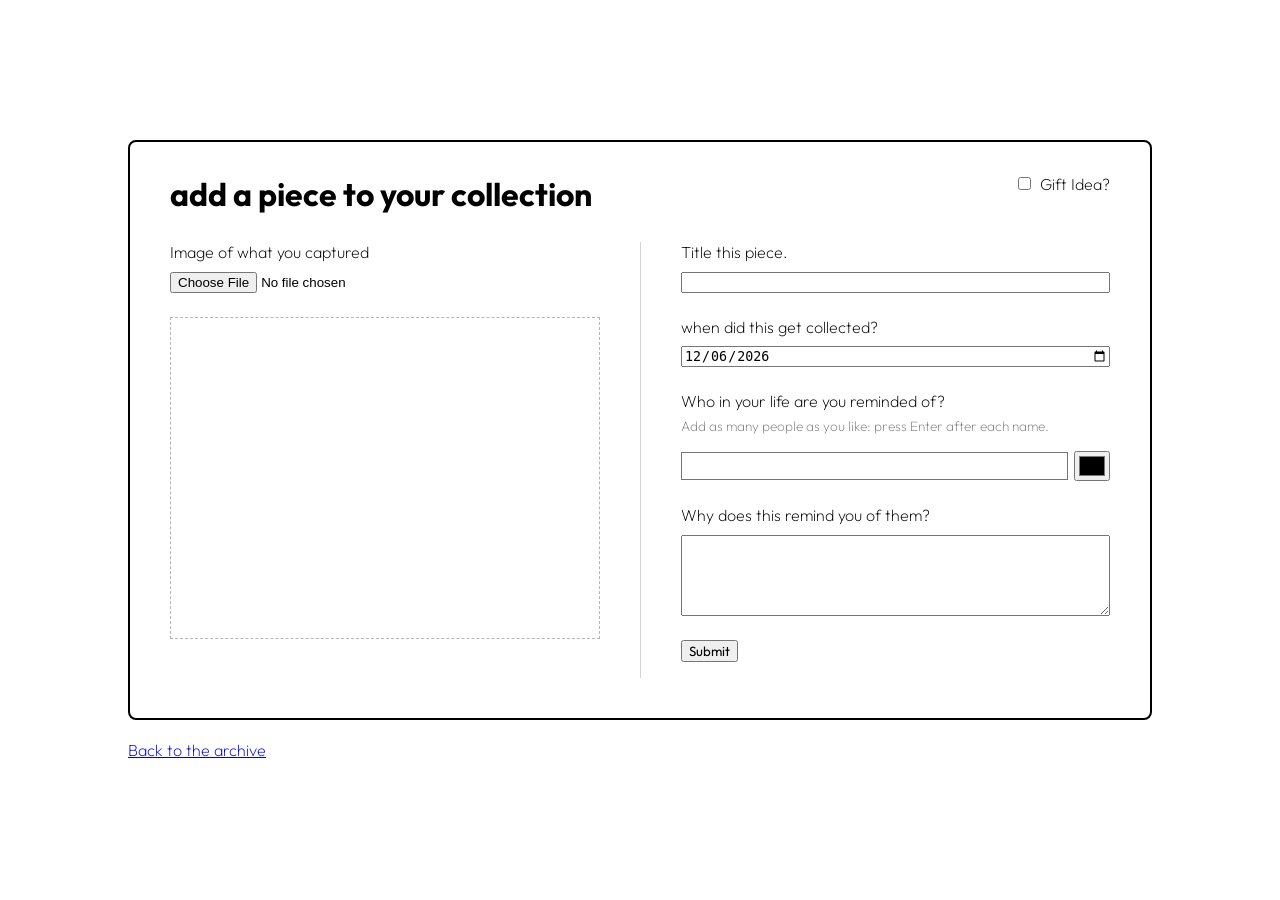
==== submit.html @ 24b9f742 "Mark pieces as gift ideas and shrink the grid's date Submission form: a "Gift Idea?" checkbox sits i" ====
<!DOCTYPE html>
<html lang="en">
<head>
  <meta charset="UTF-8">
  <meta name="viewport" content="width=device-width, initial-scale=1.0">
  <title>Add a Piece</title>
  <link rel="stylesheet" href="style.css">

  <link rel="preconnect" href="https://fonts.googleapis.com">
  <link rel="preconnect" href="https://fonts.gstatic.com" crossorigin>
  <link href="https://fonts.googleapis.com/css2?family=Outfit:wght@100..900&display=swap" rel="stylesheet">

  <link rel="preconnect" href="https://fonts.googleapis.com">
  <link rel="preconnect" href="https://fonts.gstatic.com" crossorigin>
  <link href="https://fonts.googleapis.com/css2?family=Cutive+Mono&family=Outfit:wght@100..900&display=swap" rel="stylesheet">
</head>

<body class="submit-page">
  <main class="submit-container float-in">
  <!-- The form laid out as a postcard: the heading across the top, the picture
       on the left, and the writing side on the right -->
  <form id="submit-form" class="postcard">
    <h1>add a piece to your collection</h1>

    <!-- Top-right corner of the card -->
    <label class="gift-toggle">
      <input type="checkbox" id="gift-idea" name="giftIdea">
      Gift Idea?
    </label>

    <!-- Picture side -->
    <div class="postcard-picture">
      <div class="field">
        <label for="piece-image">Image of what you captured</label>
        <input type="file" id="piece-image" onchange="handleImageUpload()" name="image" accept="image/*" required>
      </div>
      <div class="postcard-photo">
        <img id="display-image" height="500" src=" " alt="user's submitted object" hidden>
      </div>
    </div>

    <!-- Writing side -->
    <div class="postcard-writing">
      <div class="field">
        <label for="piece-title">Title this piece.</label>
        <input type="text" id="piece-title" name="title" required>
      </div>

      <div class="field">
        <label for="piece-date">when did this get collected?</label>
        <!-- Defaults to today; dates after today can't be picked (set in submit.js) -->
        <input type="date" id="piece-date" name="dateCollected" required>
      </div>

      <div class="field">
        <label for="person-name">Who in your life are you reminded of?</label>
        <p class="field-hint" id="person-hint">Add as many people as you like: press Enter after each name.</p>
        <!-- Filled in by people-field.js: tags for each person, a dropdown of saved
             names, and a fill-in preview (Tab fills it in) -->
        <div id="people-field"></div>
      </div>

      <!-- One "Why does this remind you of …?" box for each person tagged (made in people-field.js) -->
      <div id="description-fields" class="description-fields"></div>

      <button type="submit">Submit</button>
      <p id="submit-status" role="status"></p>
    </div>
  </form>

  <a href="index.html">Back to the archive</a>
  </main>

  <script src="db.js"></script>
  <script src="people-field.js"></script>
  <script src="submit.js"></script>
</body>
</html>
---- style.css ----
/* Base reset */
*,
*::before,
*::after {
  box-sizing: border-box;
}

/* <weight>: use a value from 100 to 900 */

body {
  margin: 0;
  font-family: Outfit, sans-serif;
  font-optical-sizing: auto;
  font-weight: 200;
  font-style: normal;
}

button {
  font-family: Outfit, sans-serif;
}

label {
  font-family: Outfit, sans-serif;
}

/* Submission page: the postcard in the middle of the page, its content left-aligned */
.submit-page {
  font-family: Outfit, sans-serif;
  min-height: 100vh;
  display: flex;
  flex-direction: column;
  align-items: center;
  justify-content: center;
  text-align: left;
  /* Larger top and bottom space keeps the section condensed in the middle */
  padding: 15vh 1rem;
}

/* Fade in while floating up from below (used on both pages) */
.float-in {
  animation: float-in 1.2s cubic-bezier(0.22, 1, 0.36, 1) both;
}

@keyframes float-in {
  from {
    opacity: 0;
    transform: translateY(40px);
  }
  to {
    opacity: 1;
    transform: translateY(0);
  }
}

/* Skip the motion for visitors who have asked for less of it */
@media (prefers-reduced-motion: reduce) {
  .float-in {
    animation: none;
  }
}

.submit-container {
  width: 100%;
  max-width: 64rem;
}

/* The form as a postcard: heading across the top, picture side on the left,
   writing side on the right, divided by a thin line */
.postcard {
  display: grid;
  grid-template-columns: 1fr 1fr;
  grid-template-areas:
    "heading heading"
    "picture writing";
  margin-bottom: 1.25rem;
  padding: 2rem 2.5rem 2.5rem;
  background: #ffffff;
  /* The same outline as the catalogue books, in the text color */
  border: 2px solid currentColor;
  border-radius: 8px;
}

.postcard h1 {
  grid-area: heading;
  margin: 0 0 1.75rem;
  padding-right: 9rem; /* clear of the "Gift Idea?" box in the corner */
}

/* "Gift Idea?" in the card's top-right corner, sharing the heading's row */
.postcard .gift-toggle {
  grid-row: 1;
  grid-column: 1 / -1;
  justify-self: end;
  align-self: start;
  display: inline-flex;
  align-items: center;
  gap: 0.4rem;
  margin: 0;
  cursor: pointer;
}

.postcard-picture {
  grid-area: picture;
  padding-right: 2.5rem;
}

.postcard-writing {
  grid-area: writing;
  padding-left: 2.5rem;
  border-left: 1px solid #d4d4d4;
}

/* Each label sits above its field, with room between them */
.postcard .field,
.postcard .description-entry {
  display: flex;
  flex-direction: column;
  align-items: stretch;
  margin-bottom: 1.5rem;
}

.postcard label {
  margin-bottom: 0.6rem;
}

.postcard .field-hint {
  margin: -0.25rem 0 0.6rem;
}

.postcard input[type="text"],
.postcard input[type="date"],
.postcard textarea {
  width: 100%;
}

/* The picture: a framed space that the chosen image fills */
.postcard-photo {
  display: flex;
  align-items: center;
  justify-content: center;
  aspect-ratio: 4 / 3;
  border: 1px dashed #b5b5b5;
}

.postcard-photo img {
  display: block;
  max-width: 100%;
  max-height: 100%;
  height: auto;
}

/* Until an image is chosen, the frame stays empty */
.postcard-photo img[hidden] {
  display: none;
}

/* The people field, left-aligned and full width on the postcard */
.postcard .people-field {
  align-items: stretch;
}

.postcard .people-tags {
  justify-content: flex-start;
}

.postcard .name-field {
  flex: 1;
}

.postcard .name-field input {
  width: 100%;
}

/* Narrow screens: the picture side above the writing side */
@media (max-width: 760px) {
  .postcard {
    grid-template-columns: 1fr;
    grid-template-areas:
      "gift"
      "heading"
      "picture"
      "writing";
    padding: 1.5rem;
  }

  /* Above the heading, still at the right */
  .postcard .gift-toggle {
    grid-area: gift;
    margin-bottom: 0.75rem;
  }

  .postcard h1 {
    padding-right: 0;
  }

  .postcard-picture {
    padding-right: 0;
  }

  .postcard-writing {
    margin-top: 1.5rem;
    padding: 1.5rem 0 0;
    border-left: none;
    border-top: 1px solid #d4d4d4;
  }
}

/* Name field: the fill-in preview sits behind the see-through text box,
   so both must share the same font, padding and border width */
.name-field {
  position: relative;
  background: Canvas;
}

.name-field input,
.name-preview {
  box-sizing: border-box;
  margin: 0;
  padding: 2px 1.75rem 2px 4px; /* room on the right for the dropdown button */
  border: 1px solid;
  font: inherit;
  line-height: 1.4;
}

.name-field input {
  position: relative;
  z-index: 1;
  border-color: #767676;
  background: transparent;
}

.name-preview {
  position: absolute;
  inset: 0;
  border-color: transparent;
  color: GrayText;
  text-align: left;
  white-space: pre;
  overflow: hidden;
  pointer-events: none;
}

.name-preview-typed {
  visibility: hidden;
}

.name-toggle {
  position: absolute;
  z-index: 2;
  top: 1px;
  right: 1px;
  bottom: 1px;
  width: 1.5rem;
  padding: 0;
  border: none;
  background: none;
  font: inherit;
  cursor: pointer;
}

.name-options {
  position: absolute;
  z-index: 3;
  top: 100%;
  left: 0;
  min-width: 100%;
  max-height: 12rem;
  overflow-y: auto;
  margin: 2px 0 0;
  padding: 0;
  list-style: none;
  text-align: left;
  background: Canvas;
  border: 1px solid #767676;
}

.name-options [role="option"] {
  padding: 0.25rem 0.5rem;
  cursor: pointer;
  white-space: nowrap;
}

/* The option under the pointer or picked out with the arrow keys */
.name-options [role="option"]:hover,
.name-options .is-active {
  background: Highlight;
  color: HighlightText;
}

/* Names already tagged are ticked */
.name-options [role="option"]::before {
  content: "";
  display: inline-block;
  width: 1.25em;
}

.name-options [aria-selected="true"]::before {
  content: "✓";
}

.name-option-new {
  border-top: 1px solid #ccc;
  font-style: italic;
}

/* The name box and its color picker, side by side */
.name-row {
  display: flex;
  align-items: center;
  gap: 0.4rem;
}

.name-color {
  width: 2.25rem;
  height: 1.9rem;
  padding: 0 2px;
  cursor: pointer;
}

/* "!" beside a color that is hard to read on white */
.contrast-alert {
  display: inline-flex;
  align-items: center;
  justify-content: center;
  width: 1.1rem;
  height: 1.1rem;
  border-radius: 50%;
  background: #b45309;
  color: #ffffff;
  font-size: 0.8rem;
  font-weight: 700;
  line-height: 1;
  cursor: help;
}

.contrast-alert[hidden] {
  display: none;
}

/* A tag's small swatch for recoloring that person */
.tag-color {
  width: 1.1rem;
  height: 1.1rem;
  padding: 0;
  border: none;
  background: none;
  cursor: pointer;
}

/* Tagged people, each with a button to remove them */
.people-field {
  display: flex;
  flex-direction: column;
  align-items: center;
  gap: 0.4rem;
}

.people-tags {
  display: flex;
  flex-wrap: wrap;
  justify-content: center;
  gap: 0.35rem;
  margin: 0;
  padding: 0;
  list-style: none;
}

.people-tags li {
  display: inline-flex;
  align-items: center;
  gap: 0.15rem;
  padding: 0.1rem 0.2rem 0.1rem 0.6rem;
  border: 1px solid #767676;
  border-radius: 999px;
}

.people-tags button {
  padding: 0 0.35rem;
  border: none;
  background: none;
  font: inherit;
  color: inherit;
  cursor: pointer;
}

.field-hint {
  margin: 0 0 0.4rem;
  font-size: 0.85em;
  color: GrayText;
}

/* After a piece's title: a row of small circles, one per tagged person,
   each in that person's color */
.people-dots {
  display: inline-flex;
  gap: 0.2em;
  margin-inline-start: 0.35em;
  vertical-align: middle;
}

.person-dot {
  display: inline-block;
  width: 0.25em;
  height: .25em;
  border-radius: 50%;
  background: currentColor;
}

.person-name {
  font-family: "Cutive Mono", Courier, monospace;
} 
/* Archive page */
.archive-page {
  /* A column filling the window, so the footer sits at the bottom */
  min-height: 100vh;
  display: flex;
  flex-direction: column;
  padding: 2rem 1rem;
  text-align: center;
  overflow-x: clip; /* keeps the carousel peeks from widening the page */
}

.archive-page main {
  flex: 1;
}

/* "Add a piece", centered at the bottom of the window */
.archive-footer {
  padding-top: 2rem;
}

/* People sidebar: slides in from the left */
.people-toggle {
  position: fixed;
  z-index: 11;
  top: 1rem;
  left: 1rem;
}

.people-nav {
  position: fixed;
  z-index: 10;
  top: 0;
  bottom: 0;
  left: 0;
  width: 15rem;
  padding: 4rem 1rem 1rem; /* room at the top for the toggle button */
  overflow-y: auto;
  text-align: left;
  background: Canvas;
  border-right: 1px solid #ccc;
  /* Hidden off to the left; visibility keeps its buttons out of the tab order */
  transform: translateX(-100%);
  visibility: hidden;
  transition: transform 0.4s cubic-bezier(0.22, 1, 0.36, 1), visibility 0s linear 0.4s;
}

.people-open .people-nav {
  transform: none;
  visibility: visible;
  transition: transform 0.4s cubic-bezier(0.22, 1, 0.36, 1), visibility 0s;
}

.people-list {
  list-style: none;
  margin: 0;
  padding: 0;
}

.people-list button {
  width: 100%;
  padding: 0.35rem 0.5rem;
  border: none;
  background: none;
  font: inherit;
  color: inherit;
  text-align: left;
  cursor: pointer;
}

.people-list button[aria-current="true"] {
  font-weight: bold;
}

/* Narrow screens: leave room above the controls for the toggle button */
@media (max-width: 899px) {
  .archive-page {
    padding-top: 4rem;
  }
}

/* Wide screens: the open sidebar moves the page over instead of covering it */
@media (min-width: 900px) {
  .archive-page {
    transition: padding-left 0.4s cubic-bezier(0.22, 1, 0.36, 1);
  }

  .archive-page.people-open {
    padding-left: calc(15rem + 1rem);
  }
}

/* No slide when the page first loads, or for visitors who prefer less motion */
.people-no-slide,
.people-no-slide .people-nav {
  transition: none !important;
}

@media (prefers-reduced-motion: reduce) {
  .people-nav,
  .people-open .people-nav,
  .archive-page {
    transition: none;
  }
}

.archive-controls {
  display: flex;
  flex-wrap: wrap;
  justify-content: center;
  align-items: center;
  gap: 1rem 2rem;
  margin-bottom: 2rem;
}

/* A square box that fits its image inside without cropping or stretching */
.piece-frame {
  display: flex;
  align-items: center;
  justify-content: center;
  aspect-ratio: 1 / 1;
  min-height: 0; /* stops a tall image from stretching the square */
  overflow: hidden;
}

/* The image is sized to the picture itself (full width, or full height for
   a tall picture) so its rounded corners land on the picture */
.piece-frame img {
  display: block;
  width: 100%;
  height: auto;
}

.piece-frame img.is-tall {
  width: auto;
  height: 100%;
}

/* Grid view: equal squares, centered on the page */
.piece-grid {
  list-style: none;
  margin: 0;
  padding: 0;
  display: grid;
  grid-template-columns: repeat(auto-fit, clamp(140px, 40vw, 220px));
  justify-content: center;
  gap: 2rem 1.5rem;
}

/* The date under a grid piece, at half the size of the names beside it */
.piece-date {
  font-size: 50%;
}

/* Gift ideas: a thin black outline around the picture, with a little space
   between them, and the same rounded corners as the catalogue books */
.piece-frame.is-gift img {
  padding: 6px;
  border: 1px solid #000000;
  border-radius: 8px;
}

.piece-tile {
  display: flex;
  flex-direction: column;
  gap: 0.25rem;
  width: 100%;
  padding: 0;
  border: none;
  background: none;
  font: inherit;
  color: inherit;
  cursor: pointer;
}

.piece-title {
  margin-top: 0.5rem;
  font-weight: 500;
}

/* Catalogue view: books in rows, like spines on a shelf */
.bookshelf {
  list-style: none;
  max-width: 60rem;
  margin: 0 auto;
  padding: 0;
  display: flex;
  flex-wrap: wrap;
  justify-content: center;
  align-items: flex-end;
  gap: 2.5rem 0.5rem;
}

/* A white spine outlined in the person's color: 3rem wide for one piece,
   1rem wider for each extra piece, up to 12rem */
.book {
  display: flex;
  align-items: center;
  justify-content: center;
  width: clamp(3rem, calc(2rem + var(--pieces, 1) * 1rem), 12rem);
  height: 14rem;
  padding: 1rem 0;
  border: 2px solid currentColor; /* the person's color, set on the book by gallery.js */
  background: #ffffff;
  color: inherit;
  font: inherit;
  cursor: pointer;
  transition: all 0.5s ease;
  border-radius: 8px;
}

.book:hover {
  transform: translateY(-10px);
}

/* The name runs sideways down the spine */
.book-label {
  writing-mode: vertical-rl;
  white-space: nowrap;
  overflow: hidden;
  text-overflow: ellipsis;
  max-height: 100%;
}

/* Floating view: pieces placed by gallery.js over lines drawn between them */
.floating-field {
  position: relative;
  max-width: 70rem;
  margin: 1.5rem auto 0;
}

.floating-lines {
  position: absolute;
  top: 0;
  left: 0;
  overflow: visible;
  pointer-events: none;
}

.floating-lines line {
  stroke: #9a9a9a;
  stroke-width: 1.5;
}

.floating-piece {
  position: absolute;
  z-index: var(--layer); /* set at random, so overlaps stack differently */
  padding: 0;
  border: none;
  background: none;
  cursor: pointer;
  transition: transform 0.3s ease;
}

/* Pieces can be dragged; touch-action stops a drag scrolling the page */
.floating-piece {
  cursor: grab;
  touch-action: none;
  user-select: none;
}

.floating-piece.is-dragging {
  cursor: grabbing;
}

/* The piece being pointed at or focused comes to the front */
.floating-piece:hover,
.floating-piece:focus-visible {
  z-index: 1000;
  transform: scale(1.05);
}

/* Each piece drifts gently around its spot, on a loop of its own (the values
   are set at random by gallery.js). The drift is on the picture inside, so it
   doesn't clash with the piece growing slightly when pointed at. */
.floating-piece .piece-frame {
  width: 100%;
  animation: drift var(--drift-time, 9s) ease-in-out var(--drift-start, 0s) infinite;
}

@keyframes drift {
  0%,
  100% {
    transform: translate(0, 0) rotate(0deg);
  }
  33% {
    transform: translate(var(--drift-x1), var(--drift-y1)) rotate(var(--drift-turn));
  }
  66% {
    transform: translate(var(--drift-x2), var(--drift-y2)) rotate(calc(var(--drift-turn) * -1));
  }
}

@media (prefers-reduced-motion: reduce) {
  .floating-piece .piece-frame {
    animation: none;
  }
}

/* Editing a piece in the carousel */
.edit-form {
  margin-top: 1.5rem;
}

.edit-form > div {
  display: flex;
  flex-direction: column;
  align-items: center;
  margin-bottom: 1rem;
}

.edit-form > .edit-actions {
  flex-direction: row;
  justify-content: center;
  gap: 0.5rem;
}

/* Carousel view */
.carousel {
  display: flex;
  align-items: center;
  justify-content: center;
  gap: 1rem;
}

.carousel-track {
  display: flex;
  align-items: center;
  justify-content: center;
}

.carousel-frame {
  flex: none;
  position: relative;
  z-index: 1; /* sits in front of the sneak peeks it overlaps */
  width: min(420px, 50vw);
  background: Canvas; /* hides the peeks behind any empty space in the square */
}

/* Sneak peeks: smaller, half-transparent squares either side, turned in 3D
   so they face the main image (their inner edges sit farther back) */
.carousel-peek {
  flex: none;
  width: min(220px, 22vw);
  opacity: 0.5;
  cursor: pointer;
}

.carousel-peek-prev {
  transform: perspective(800px) rotateY(40deg);
  margin-right: -2rem;
}

.carousel-peek-next {
  transform: perspective(800px) rotateY(-40deg);
  margin-left: -2rem;
}

/* On narrow screens, move the arrow buttons below the images */
@media (max-width: 600px) {
  .carousel {
    flex-wrap: wrap;
  }

  .carousel-track {
    order: -1;
    width: 100%;
  }

  .carousel-frame {
    width: 56vw;
  }

  .carousel-peek {
    width: 22vw;
  }

  .carousel-peek-prev {
    margin-right: -1rem;
  }

  .carousel-peek-next {
    margin-left: -1rem;
  }
}

/* Each person's name above what the piece means to them */
.carousel-description h3 {
  margin: 1.25rem 0 0.25rem;
  font-size: 1rem;
}

.carousel-description h3 + p {
  margin-top: 0;
}

/* One description box per tagged person, on both forms */
.description-entry {
  display: flex;
  flex-direction: column;
  align-items: center;
  margin-bottom: 1rem;
}

.carousel-description {
  max-width: 40em;
  margin: 1.5rem auto 0;
}
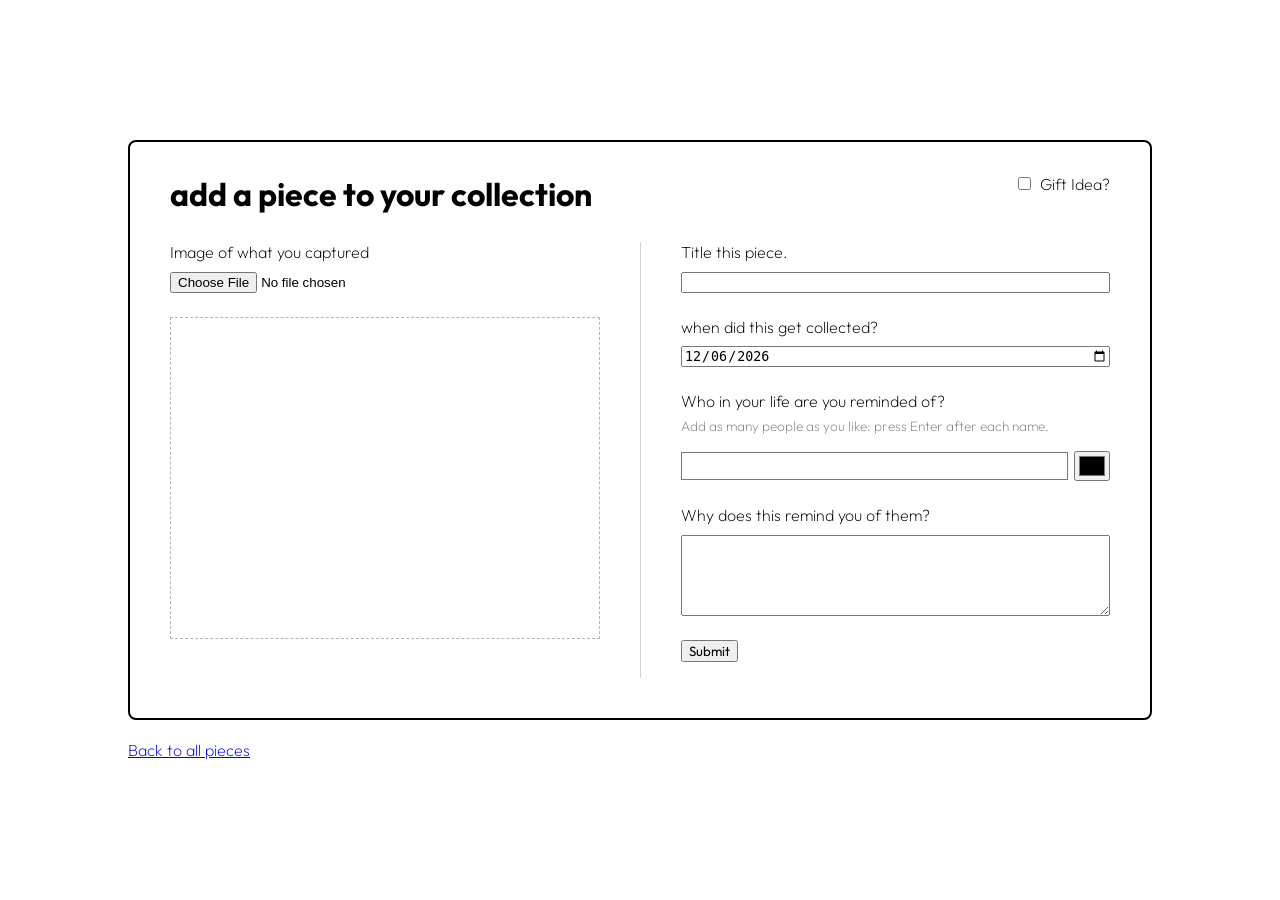
==== commit c8ffaff3: "Change "Back to the archive" to "Back to all pieces" Co-Authored-By: Claude Opus 5.5 <noreply@anthro" ====
--- a/submit.html
+++ b/submit.html
@@ -3,7 +3,7 @@
 <head>
   <meta charset="UTF-8">
   <meta name="viewport" content="width=device-width, initial-scale=1.0">
-  <title>Add a Piece</title>
+  <title>Add a Piece · Pieces of Us</title>
   <link rel="stylesheet" href="style.css">
 
   <link rel="preconnect" href="https://fonts.googleapis.com">
@@ -68,7 +68,7 @@
     </div>
   </form>
 
-  <a href="index.html">Back to the archive</a>
+  <a href="index.html">Back to all pieces</a>
   </main>
 
   <script src="db.js"></script>
--- a/style.css
+++ b/style.css
@@ -406,9 +406,12 @@
   background: currentColor;
 }
 
-.person-name {
+/* People's names, and the "and" and commas joining a list of them */
+.person-name,
+.people-names {
   font-family: "Cutive Mono", Courier, monospace;
-} 
+}
+
 /* Archive page */
 .archive-page {
   /* A column filling the window, so the footer sits at the bottom */
@@ -559,6 +562,7 @@
 
 /* The date under a grid piece, at half the size of the names beside it */
 .piece-date {
+  display: block; /* on its own line, under the names */
   font-size: 50%;
 }
 
@@ -707,6 +711,33 @@
   }
 }
 
+/* "Are you sure you want to delete this memory?": a pop-up with the same
+   border and corners as the submission card */
+.confirm-dialog {
+  max-width: min(26rem, calc(100vw - 2rem));
+  padding: 1.75rem 2rem;
+  border: 2px solid currentColor;
+  border-radius: 8px;
+  background: #ffffff;
+  color: inherit;
+  font: inherit;
+  text-align: center;
+}
+
+.confirm-dialog::backdrop {
+  background: rgba(0, 0, 0, 0.35);
+}
+
+.confirm-dialog p {
+  margin: 0 0 1.25rem;
+}
+
+.dialog-actions {
+  display: flex;
+  justify-content: center;
+  gap: 0.5rem;
+}
+
 /* Editing a piece in the carousel */
 .edit-form {
   margin-top: 1.5rem;
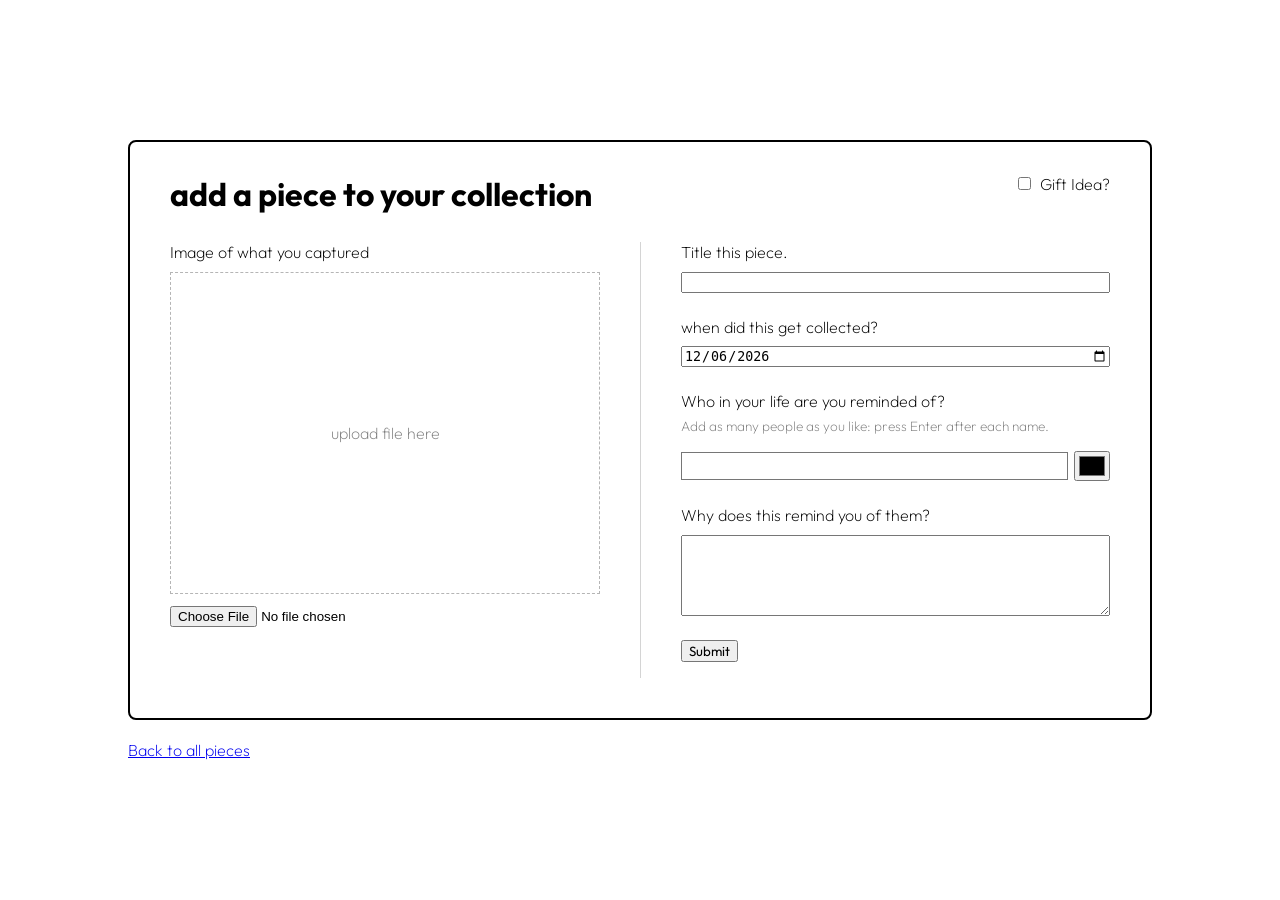
==== commit 10535973: "Let a picture be dropped on the submission preview On the submission form the "Choose File" button n" ====
--- a/submit.html
+++ b/submit.html
@@ -32,10 +32,12 @@
     <div class="postcard-picture">
       <div class="field">
         <label for="piece-image">Image of what you captured</label>
+        <!-- The preview: click it, or drag a picture onto it, to choose one -->
+        <label class="postcard-photo" id="photo-drop" for="piece-image">
+          <img id="display-image" height="500" src=" " alt="user's submitted object" hidden>
+          <span class="photo-caption" id="photo-caption">upload file here</span>
+        </label>
         <input type="file" id="piece-image" onchange="handleImageUpload()" name="image" accept="image/*" required>
-      </div>
-      <div class="postcard-photo">
-        <img id="display-image" height="500" src=" " alt="user's submitted object" hidden>
       </div>
     </div>
 
--- a/style.css
+++ b/style.css
@@ -37,8 +37,12 @@
 }
 
 /* Fade in while floating up from below (used on both pages) */
+/* "backwards" holds the start (hidden, lowered) until the animation runs, and
+   afterwards lets the element go back to its own style. Holding the end as
+   well would leave a transform on it, which keeps a child such as "Show
+   people" from sitting above the people sidebar. */
 .float-in {
-  animation: float-in 1.2s cubic-bezier(0.22, 1, 0.36, 1) both;
+  animation: float-in 1.2s cubic-bezier(0.22, 1, 0.36, 1) backwards;
 }
 
 @keyframes float-in {
@@ -149,9 +153,33 @@
   height: auto;
 }
 
-/* Until an image is chosen, the frame stays empty */
+/* Until an image is chosen, the frame shows only its caption */
 .postcard-photo img[hidden] {
   display: none;
+}
+
+/* The preview opens the file chooser when clicked, with the "Choose File"
+   button below it */
+.postcard .postcard-photo {
+  margin-bottom: 0.75rem;
+  cursor: pointer;
+}
+
+.photo-caption {
+  padding: 0 1rem;
+  color: GrayText;
+  text-align: center;
+}
+
+.postcard-photo:has(img:not([hidden])) .photo-caption {
+  display: none;
+}
+
+/* While a file is dragged over the preview */
+.postcard-photo.is-drag-over {
+  border-style: solid;
+  border-color: currentColor;
+  background: #f5f5f5;
 }
 
 /* The people field, left-aligned and full width on the postcard */
@@ -428,17 +456,7 @@
 }
 
 /* "Add a piece", centered at the bottom of the window */
-.archive-footer {
-  padding-top: 2rem;
-}
-
 /* People sidebar: slides in from the left */
-.people-toggle {
-  position: fixed;
-  z-index: 11;
-  top: 1rem;
-  left: 1rem;
-}
 
 .people-nav {
   position: fixed;
@@ -485,13 +503,6 @@
   font-weight: bold;
 }
 
-/* Narrow screens: leave room above the controls for the toggle button */
-@media (max-width: 899px) {
-  .archive-page {
-    padding-top: 4rem;
-  }
-}
-
 /* Wide screens: the open sidebar moves the page over instead of covering it */
 @media (min-width: 900px) {
   .archive-page {
@@ -517,17 +528,63 @@
   }
 }
 
+/* The top row: "Show people" at the left, the views and order centered,
+   "Add a piece" at the right, all lined up */
 .archive-controls {
+  display: grid;
+  grid-template-columns: 1fr auto 1fr;
+  align-items: center;
+  gap: 1rem;
+  margin-bottom: 2rem;
+}
+
+.archive-views {
+  grid-column: 2;
   display: flex;
   flex-wrap: wrap;
   justify-content: center;
   align-items: center;
   gap: 1rem 2rem;
-  margin-bottom: 2rem;
+}
+
+.people-toggle {
+  grid-column: 1;
+  justify-self: start;
+  position: relative;
+  z-index: 11; /* above the sidebar, which slides over it on narrow screens */
+}
+
+.add-piece-link {
+  grid-column: 3;
+  justify-self: end;
+  white-space: nowrap;
+}
+
+/* Narrow screens: "Show people" and "Add a piece" share the first row, with
+   the views and order below */
+@media (max-width: 899px) {
+  .archive-controls {
+    grid-template-columns: 1fr 1fr;
+  }
+
+  .people-toggle,
+  .add-piece-link {
+    grid-row: 1;
+  }
+
+  .add-piece-link {
+    grid-column: 2;
+  }
+
+  .archive-views {
+    grid-column: 1 / -1;
+    grid-row: 2;
+  }
 }
 
 /* A square box that fits its image inside without cropping or stretching */
 .piece-frame {
+  position: relative; /* for the gift idea bookmark */
   display: flex;
   align-items: center;
   justify-content: center;
@@ -566,12 +623,19 @@
   font-size: 50%;
 }
 
-/* Gift ideas: a thin black outline around the picture, with a little space
-   between them, and the same rounded corners as the catalogue books */
-.piece-frame.is-gift img {
-  padding: 6px;
-  border: 1px solid #000000;
-  border-radius: 8px;
+/* Gift ideas: a white bookmark hanging from the picture's top edge near its
+   left corner (placed and sized by gallery.js, as a share of the picture). */
+.piece-frame .bookmark {
+  position: absolute;
+  display: none;
+  height: auto;
+  aspect-ratio: 10 / 14;
+  fill: #ffffff;
+  pointer-events: none;
+}
+
+.piece-frame.is-gift .bookmark {
+  display: block;
 }
 
 .piece-tile {
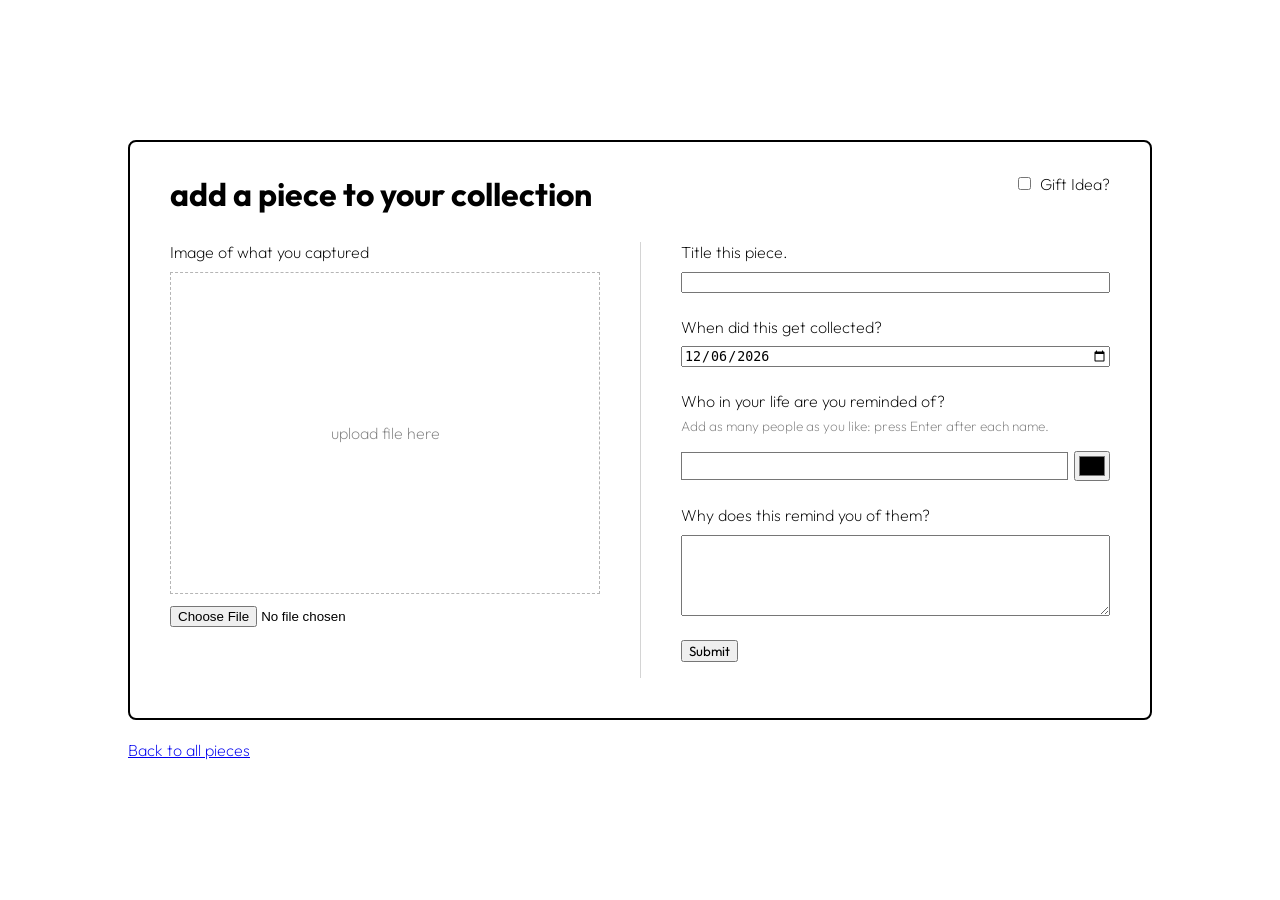
==== commit 5254f90f: "Update submit.html" ====
--- a/submit.html
+++ b/submit.html
@@ -49,7 +49,7 @@
       </div>
 
       <div class="field">
-        <label for="piece-date">when did this get collected?</label>
+        <label for="piece-date">When did this get collected?</label>
         <!-- Defaults to today; dates after today can't be picked (set in submit.js) -->
         <input type="date" id="piece-date" name="dateCollected" required>
       </div>
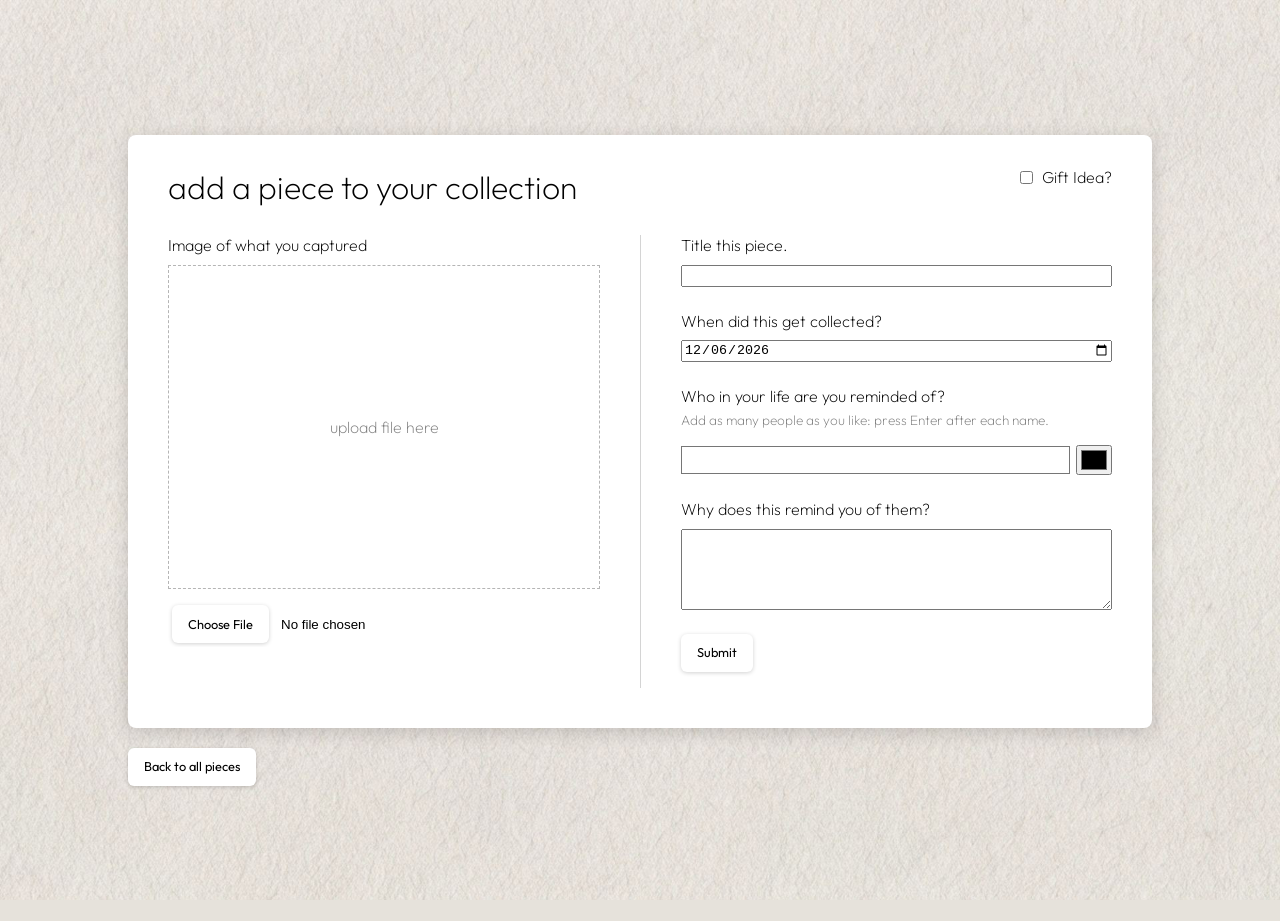
==== commit 570ee0f2: "Submit page: style "Back to all pieces" as a button The submit page's "Back to all pieces" link now " ====
--- a/submit.html
+++ b/submit.html
@@ -12,7 +12,7 @@
 
   <link rel="preconnect" href="https://fonts.googleapis.com">
   <link rel="preconnect" href="https://fonts.gstatic.com" crossorigin>
-  <link href="https://fonts.googleapis.com/css2?family=Cutive+Mono&family=Outfit:wght@100..900&display=swap" rel="stylesheet">
+  <link href="https://fonts.googleapis.com/css2?family=Cutive+Mono&family=JetBrains+Mono:wght@100..800&family=Outfit:wght@100..900&display=swap" rel="stylesheet">
 </head>
 
 <body class="submit-page">
@@ -37,6 +37,8 @@
           <img id="display-image" height="500" src=" " alt="user's submitted object" hidden>
           <span class="photo-caption" id="photo-caption">upload file here</span>
         </label>
+        <!-- Appears once a photo is chosen: crop it, or change its brightness and saturation -->
+        <button type="button" id="edit-photo" class="edit-photo-button" hidden>Edit photo</button>
         <input type="file" id="piece-image" onchange="handleImageUpload()" name="image" accept="image/*" required>
       </div>
     </div>
@@ -70,11 +72,12 @@
     </div>
   </form>
 
-  <a href="index.html">Back to all pieces</a>
+  <a href="index.html" class="button-link">Back to all pieces</a>
   </main>
 
   <script src="db.js"></script>
   <script src="people-field.js"></script>
+  <script src="photo-editor.js"></script>
   <script src="submit.js"></script>
 </body>
 </html>
--- a/style.css
+++ b/style.css
@@ -7,16 +7,91 @@
 
 /* <weight>: use a value from 100 to 900 */
 
+/* The grain the whole site sits on: a web-sized copy of
+   images/grain-texture.jpeg, fixed to the window so it stays put while the
+   page scrolls, over its average color while it loads */
+:root {
+  --paper: #e6e2db url("images/grain-texture-web.jpg") center / cover fixed;
+}
+
 body {
   margin: 0;
+  background: var(--paper);
   font-family: Outfit, sans-serif;
   font-optical-sizing: auto;
   font-weight: 200;
   font-style: normal;
 }
 
+/* Headings in Outfit ExtraLight */
+h1 {
+  font-weight: 200;
+}
+
+/* Every button on the site looks like "Back to all pieces" on a piece's
+   card: white, rounded, no border, with a slight drop shadow so it shows on
+   the white page and cards. Buttons that are pieces, books, color circles or
+   names keep their own look, so they're left out. (:where keeps this rule
+   from outweighing any button's own styles.) */
 button {
   font-family: Outfit, sans-serif;
+}
+
+:where(button):not(:where(.piece-tile, .floating-piece, .stack-book, .piece-card-dot, .book, .name-toggle, .people-list button, .people-tags button)),
+:where(.button-link) {
+  padding: 0.7rem 1rem;
+  border: none;
+  border-radius: 6px;
+  background: #ffffff;
+  color: inherit;
+  font-size: 0.8rem;
+  font-weight: 400;
+  line-height: 1.2;
+  box-shadow: 0 1px 4px rgba(0, 0, 0, 0.18);
+  cursor: pointer;
+  transition: box-shadow 0.2s ease;
+}
+
+/* Pointing at a button lifts its shadow a little */
+:where(button):not(:where(.piece-tile, .floating-piece, .stack-book, .piece-card-dot, .book, .name-toggle, .people-list button, .people-tags button)):hover,
+:where(.button-link):hover {
+  box-shadow: 0 2px 8px rgba(0, 0, 0, 0.22);
+}
+
+/* Links that look like buttons ("Add a piece", "Back to all pieces") */
+.button-link {
+  display: inline-block;
+  text-decoration: none;
+}
+
+/* The "Choose File" button of a file picker, to match (the picker gets a
+   little room so the button's shadow isn't cut off) */
+input[type="file"] {
+  padding: 4px;
+}
+
+input[type="file"]::file-selector-button {
+  margin-right: 0.75rem;
+  padding: 0.7rem 1rem;
+  border: none;
+  border-radius: 6px;
+  background: #ffffff;
+  color: inherit;
+  font-family: Outfit, sans-serif;
+  font-size: 0.8rem;
+  font-weight: 400;
+  box-shadow: 0 1px 4px rgba(0, 0, 0, 0.18);
+  cursor: pointer;
+}
+
+/* The view being shown: its button looks pressed in */
+:where(button)[aria-pressed="true"] {
+  box-shadow: inset 0 1px 4px rgba(0, 0, 0, 0.22);
+}
+
+:where(button):disabled {
+  opacity: 0.5;
+  cursor: default;
 }
 
 label {
@@ -79,9 +154,9 @@
   margin-bottom: 1.25rem;
   padding: 2rem 2.5rem 2.5rem;
   background: #ffffff;
-  /* The same outline as the catalogue books, in the text color */
-  border: 2px solid currentColor;
   border-radius: 8px;
+  /* A soft drop shadow lifts the card off the page, in place of an outline */
+  box-shadow: 0 4px 18px rgba(0, 0, 0, 0.16);
 }
 
 .postcard h1 {
@@ -437,7 +512,7 @@
 /* People's names, and the "and" and commas joining a list of them */
 .person-name,
 .people-names {
-  font-family: "Cutive Mono", Courier, monospace;
+  font-family: "Jetbrains Mono", Courier, monospace;
 }
 
 /* Archive page */
@@ -453,9 +528,9 @@
 
 .archive-page main {
   flex: 1;
-}
-
-/* "Add a piece", centered at the bottom of the window */
+  padding-bottom: 4.5rem; /* room for "Add a piece" below the last pieces */
+}
+
 /* People sidebar: slides in from the left */
 
 .people-nav {
@@ -468,7 +543,7 @@
   padding: 4rem 1rem 1rem; /* room at the top for the toggle button */
   overflow-y: auto;
   text-align: left;
-  background: Canvas;
+  background: var(--paper); /* the same grain, lined up with the page's */
   border-right: 1px solid #ccc;
   /* Hidden off to the left; visibility keeps its buttons out of the tab order */
   transform: translateX(-100%);
@@ -529,7 +604,7 @@
 }
 
 /* The top row: "Show people" at the left, the views and order centered,
-   "Add a piece" at the right, all lined up */
+   all lined up */
 .archive-controls {
   display: grid;
   grid-template-columns: 1fr auto 1fr;
@@ -554,26 +629,29 @@
   z-index: 11; /* above the sidebar, which slides over it on narrow screens */
 }
 
+/* "Add a piece": a link that looks like every button, pinned to the bottom
+   center of the window above the pieces (centred with auto margins, so the
+   float-in can move it) */
 .add-piece-link {
-  grid-column: 3;
-  justify-self: end;
+  position: fixed;
+  z-index: 20; /* above the pieces and the people sidebar */
+  left: 0;
+  right: 0;
+  bottom: calc(1.5rem + env(safe-area-inset-bottom));
+  width: max-content;
+  margin: 0 auto;
   white-space: nowrap;
 }
 
-/* Narrow screens: "Show people" and "Add a piece" share the first row, with
-   the views and order below */
+/* Narrow screens: "Show people" on the first row, with the views and order
+   below */
 @media (max-width: 899px) {
   .archive-controls {
     grid-template-columns: 1fr 1fr;
   }
 
-  .people-toggle,
-  .add-piece-link {
+  .people-toggle {
     grid-row: 1;
-  }
-
-  .add-piece-link {
-    grid-column: 2;
   }
 
   .archive-views {
@@ -582,31 +660,26 @@
   }
 }
 
-/* A square box that fits its image inside without cropping or stretching */
+/* A box in the shape of its photo, so its edges hug the picture: --ratio is
+   the photo's width / height, set by gallery.js once the photo loads (until
+   then the box is square). Each view sets the box's width; the height follows. */
 .piece-frame {
   position: relative; /* for the gift idea bookmark */
-  display: flex;
-  align-items: center;
-  justify-content: center;
-  aspect-ratio: 1 / 1;
-  min-height: 0; /* stops a tall image from stretching the square */
+  display: block;
+  aspect-ratio: var(--ratio, 1);
   overflow: hidden;
 }
 
-/* The image is sized to the picture itself (full width, or full height for
-   a tall picture) so its rounded corners land on the picture */
+/* The photo fills its box exactly */
 .piece-frame img {
   display: block;
   width: 100%;
-  height: auto;
-}
-
-.piece-frame img.is-tall {
-  width: auto;
   height: 100%;
-}
-
-/* Grid view: equal squares, centered on the page */
+  object-fit: cover; /* only matters for a moment, while a new photo's shape loads */
+}
+
+/* Grid view: equal columns, centered on the page. The pieces in a row line up
+   along the bottoms of their photos, so the dots and dates below stay in line. */
 .piece-grid {
   list-style: none;
   margin: 0;
@@ -615,6 +688,7 @@
   grid-template-columns: repeat(auto-fit, clamp(140px, 40vw, 220px));
   justify-content: center;
   gap: 2rem 1.5rem;
+  align-items: end;
 }
 
 /* The date under a grid piece, at half the size of the names beside it */
@@ -623,10 +697,28 @@
   font-size: 50%;
 }
 
+/* Photo filter "Vintage": a disposable film camera look on every piece's
+   photo in the grid, carousel and Mindscape (set on the body by gallery.js;
+   the SVG filter itself is in index.html) */
+[data-photo-filter="vintage"] .piece-frame img {
+  filter: url(#disposable-film);
+}
+
+/* The SVG that holds the filter takes no space */
+.svg-filters {
+  position: absolute;
+  width: 0;
+  height: 0;
+  overflow: hidden;
+}
+
 /* Gift ideas: a white bookmark hanging from the picture's top edge near its
-   left corner (placed and sized by gallery.js, as a share of the picture). */
+   left corner, sized as a share of the picture so it scales with it. */
 .piece-frame .bookmark {
   position: absolute;
+  top: 0;
+  left: 6%;
+  width: 9%;
   display: none;
   height: auto;
   aspect-ratio: 10 / 14;
@@ -651,9 +743,48 @@
   cursor: pointer;
 }
 
-.piece-title {
-  margin-top: 0.5rem;
-  font-weight: 500;
+/* Grid: a piece's picture grows and tilts a little when pointed at (or
+   focused with the keyboard), every other piece tilting the other way. The
+   dots and date below stay put. */
+.piece-tile .piece-frame {
+  /* the column's width for a wide or square photo; narrower for a tall one,
+     so it is as tall as a square would be */
+  width: calc(100% * min(1, var(--ratio, 1)));
+  align-self: center;
+  /* a drop shadow under each photo (grid only), which deepens as the photo
+     lifts when pointed at */
+  box-shadow: 0 3px 10px rgba(0, 0, 0, 0.2);
+  transition: transform 0.35s cubic-bezier(0.22, 1, 0.36, 1), box-shadow 0.35s ease;
+}
+
+.piece-tile:hover .piece-frame,
+.piece-tile:focus-visible .piece-frame {
+  transform: scale(1.06) rotate(-2deg);
+  box-shadow: 0 8px 20px rgba(0, 0, 0, 0.25);
+}
+
+.piece-grid li:nth-child(even) .piece-tile:hover .piece-frame,
+.piece-grid li:nth-child(even) .piece-tile:focus-visible .piece-frame {
+  transform: scale(1.06) rotate(2deg);
+}
+
+/* The piece being pointed at sits above its neighbours */
+.piece-tile:hover,
+.piece-tile:focus-visible {
+  position: relative;
+  z-index: 1;
+}
+
+@media (prefers-reduced-motion: reduce) {
+  .piece-tile .piece-frame {
+    transition: none;
+  }
+}
+
+/* Grid: the row of dots, centered below the picture, then the date */
+.piece-tile .piece-dots {
+  justify-content: center;
+  margin: 0.5rem 0 0;
 }
 
 /* Catalogue view: books in rows, like spines on a shelf */
@@ -678,9 +809,11 @@
   width: clamp(3rem, calc(2rem + var(--pieces, 1) * 1rem), 12rem);
   height: 14rem;
   padding: 1rem 0;
-  border: 2px solid currentColor; /* the person's color, set on the book by gallery.js */
-  background: #ffffff;
-  color: inherit;
+  /* Filled with the person's color, the name in black or white, whichever
+     has the better contrast on it (both set on the book by gallery.js) */
+  border: 2px solid var(--book, #000000);
+  background: var(--book, #000000);
+  color: var(--book-text, #ffffff);
   font: inherit;
   cursor: pointer;
   transition: all 0.5s ease;
@@ -701,10 +834,100 @@
 }
 
 /* Floating view: pieces placed by gallery.js over lines drawn between them */
+/* Mindscape zoom: − / 100% / + above the area */
+.zoom-controls {
+  display: flex;
+  justify-content: center;
+  gap: 0.35rem;
+  margin-top: 0.5rem;
+}
+
+.zoom-controls button {
+  min-width: 2rem;
+}
+
+/* The zoom slider is for phones only (see the narrow-screen rules below) */
+.zoom-slider-bar,
+.zoom-slider-bar[hidden] {
+  display: none;
+}
+
+@media (max-width: 760px) {
+  /* Phones zoom with the slider instead of the buttons */
+  .zoom-controls {
+    display: none;
+  }
+
+  /* Pinned to the bottom of the screen while the Mindscape is open */
+  /* "Add a piece" sits just above the zoom slider while it shows */
+  body:has(.zoom-slider-bar:not([hidden])) .add-piece-link {
+    bottom: calc(4.75rem + env(safe-area-inset-bottom));
+  }
+
+  .zoom-slider-bar:not([hidden]) {
+    position: fixed;
+    z-index: 5; /* under the people sidebar */
+    left: 0;
+    right: 0;
+    bottom: 0;
+    display: flex;
+    align-items: center;
+    gap: 0.75rem;
+    padding: 0.75rem 1rem calc(0.75rem + env(safe-area-inset-bottom));
+    background: var(--paper);
+    border-top: 1px solid #d4d4d4;
+  }
+
+  .zoom-slider-bar input {
+    flex: 1;
+    min-width: 0;
+  }
+
+  .zoom-slider-bar output {
+    min-width: 3.25em;
+    text-align: right;
+  }
+
+  /* Room at the bottom so the bar never covers the last pieces */
+  #floating-view {
+    padding-bottom: 4.5rem;
+  }
+}
+
+/* The zoomable area. Except at the most zoomed-out view, it scrolls, and its
+   empty background can be dragged to move around. */
+.floating-viewport {
+  position: relative;
+  max-width: 70rem;
+  margin: 1rem auto 0;
+  overflow: auto;
+  /* No scrollbars: a zoomed-in view is moved by dragging its background,
+     scrolling or swiping */
+  scrollbar-width: none;
+}
+
+.floating-viewport::-webkit-scrollbar {
+  display: none;
+}
+
+.floating-viewport.can-pan {
+  cursor: grab;
+}
+
+.floating-viewport.is-panning {
+  cursor: grabbing;
+}
+
+/* Sized by gallery.js to the zoomed pieces; centered when zoomed out */
+.floating-stage {
+  position: relative;
+  margin: 0 auto;
+  padding: 16px; /* STAGE_PADDING in gallery.js */
+}
+
 .floating-field {
   position: relative;
-  max-width: 70rem;
-  margin: 1.5rem auto 0;
+  transform-origin: 0 0;
 }
 
 .floating-lines {
@@ -722,6 +945,10 @@
 
 .floating-piece {
   position: absolute;
+  /* centred on its spot (left and top, set by gallery.js); --size is the
+     longer side, so a tall photo is narrower than a wide one */
+  width: calc(var(--size) * min(1, var(--ratio, 1)));
+  transform: translate(-50%, -50%);
   z-index: var(--layer); /* set at random, so overlaps stack differently */
   padding: 0;
   border: none;
@@ -745,7 +972,7 @@
 .floating-piece:hover,
 .floating-piece:focus-visible {
   z-index: 1000;
-  transform: scale(1.05);
+  transform: translate(-50%, -50%) scale(1.05);
 }
 
 /* Each piece drifts gently around its spot, on a loop of its own (the values
@@ -802,6 +1029,152 @@
   gap: 0.5rem;
 }
 
+/* The photo editor: a pop-up laid out like the submission card, the photo on
+   the left and its settings on the right */
+.photo-editor {
+  width: min(60rem, calc(100vw - 2rem));
+  max-height: calc(100vh - 2rem);
+  padding: 0;
+  border: 2px solid currentColor;
+  border-radius: 8px;
+  background: #ffffff;
+  color: inherit;
+  font: inherit;
+  text-align: left;
+}
+
+.photo-editor::backdrop {
+  background: rgba(0, 0, 0, 0.35);
+}
+
+.photo-editor-card {
+  display: grid;
+  grid-template-columns: 3fr 2fr;
+  grid-template-areas:
+    "heading heading"
+    "picture settings";
+  padding: 2rem 2.5rem 2.5rem;
+}
+
+.photo-editor-card h2 {
+  grid-area: heading;
+  margin: 0 0 1.5rem;
+}
+
+.photo-editor-picture {
+  grid-area: picture;
+  padding-right: 2.5rem;
+}
+
+.photo-editor-settings {
+  grid-area: settings;
+  padding-left: 2.5rem;
+  border-left: 1px solid #d4d4d4;
+}
+
+.photo-editor .field {
+  display: flex;
+  flex-direction: column;
+  align-items: flex-start;
+  margin-bottom: 1.5rem;
+}
+
+.photo-editor label,
+.photo-editor-label {
+  margin-bottom: 0.6rem;
+}
+
+.photo-editor .field-hint {
+  margin: -0.25rem 0 0.6rem;
+}
+
+.photo-editor input[type="range"] {
+  width: 100%;
+}
+
+.photo-editor-actions {
+  display: flex;
+  gap: 0.5rem;
+}
+
+.photo-editor-status {
+  margin: 0.75rem 0 0;
+}
+
+/* The photo, with the crop box over it; outside the crop is dimmed */
+.photo-editor-stage {
+  position: relative;
+  display: inline-block;
+  max-width: 100%;
+  overflow: hidden;
+  line-height: 0;
+  user-select: none;
+  touch-action: none;
+}
+
+.photo-editor-image {
+  display: block;
+  max-width: 100%;
+  max-height: min(60vh, 32rem);
+}
+
+.crop-box {
+  position: absolute;
+  border: 2px solid #ffffff;
+  outline: 1px solid rgba(0, 0, 0, 0.6);
+  box-shadow: 0 0 0 9999px rgba(0, 0, 0, 0.45);
+  cursor: move;
+}
+
+.crop-handle {
+  position: absolute;
+  width: 14px;
+  height: 14px;
+  background: #ffffff;
+  border: 1px solid rgba(0, 0, 0, 0.7);
+}
+
+.crop-handle[data-corner="nw"] { top: -8px; left: -8px; cursor: nwse-resize; }
+.crop-handle[data-corner="ne"] { top: -8px; right: -8px; cursor: nesw-resize; }
+.crop-handle[data-corner="sw"] { bottom: -8px; left: -8px; cursor: nesw-resize; }
+.crop-handle[data-corner="se"] { bottom: -8px; right: -8px; cursor: nwse-resize; }
+
+.crop-box:focus-visible,
+.crop-handle:focus-visible {
+  outline: 2px solid #1d4ed8;
+  outline-offset: 2px;
+}
+
+/* Narrow screens: the photo above its settings */
+@media (max-width: 760px) {
+  .photo-editor-card {
+    grid-template-columns: 1fr;
+    grid-template-areas:
+      "heading"
+      "picture"
+      "settings";
+    padding: 1.5rem;
+  }
+
+  .photo-editor-picture {
+    padding-right: 0;
+  }
+
+  .photo-editor-settings {
+    margin-top: 1.5rem;
+    padding: 1.5rem 0 0;
+    border-left: none;
+    border-top: 1px solid #d4d4d4;
+  }
+}
+
+/* "Edit photo" on the submission card sits between the preview and the
+   "Choose File" button */
+.postcard .edit-photo-button {
+  align-self: flex-start;
+  margin-bottom: 0.75rem;
+}
+
 /* Editing a piece in the carousel */
 .edit-form {
   margin-top: 1.5rem;
@@ -812,6 +1185,14 @@
   flex-direction: column;
   align-items: center;
   margin-bottom: 1rem;
+}
+
+/* "Gift Idea?" on the same line as Save, Cancel and Delete */
+.edit-actions .gift-toggle {
+  display: inline-flex;
+  align-items: center;
+  gap: 0.35rem;
+  margin-right: 0.5rem;
 }
 
 .edit-form > .edit-actions {
@@ -821,82 +1202,113 @@
 }
 
 /* Carousel view */
+/* The pieces in a row, moved, sized and faded by gallery.js as the row
+   scrolls. Scrolling or swiping up and down here moves through them, so the
+   browser leaves vertical touch gestures to the page's code. --main is the
+   main piece's longer side; the row is that tall, so the text below stays
+   put whatever the photo's shape. */
 .carousel {
-  display: flex;
-  align-items: center;
-  justify-content: center;
-  gap: 1rem;
+  --main: min(420px, 50vw);
+  position: relative;
+  height: var(--main);
+  touch-action: pan-x;
 }
 
 .carousel-track {
-  display: flex;
-  align-items: center;
-  justify-content: center;
-}
-
-.carousel-frame {
-  flex: none;
-  position: relative;
-  z-index: 1; /* sits in front of the sneak peeks it overlaps */
-  width: min(420px, 50vw);
-  background: Canvas; /* hides the peeks behind any empty space in the square */
-}
-
-/* Sneak peeks: smaller, half-transparent squares either side, turned in 3D
-   so they face the main image (their inner edges sit farther back) */
-.carousel-peek {
-  flex: none;
-  width: min(220px, 22vw);
-  opacity: 0.5;
+  position: absolute;
+  inset: 0;
+}
+
+/* Each piece is centred in the row, at the main size in its photo's shape
+   (gallery.js shrinks and moves it from there) */
+.carousel-slide {
+  position: absolute;
+  left: 50%;
+  top: 50%;
+  width: calc(var(--main) * min(1, var(--ratio, 1)));
+  transform: translate(-50%, -50%);
+  will-change: transform, opacity;
   cursor: pointer;
-}
-
-.carousel-peek-prev {
-  transform: perspective(800px) rotateY(40deg);
-  margin-right: -2rem;
-}
-
-.carousel-peek-next {
-  transform: perspective(800px) rotateY(-40deg);
-  margin-left: -2rem;
-}
-
-/* On narrow screens, move the arrow buttons below the images */
+  user-select: none;
+}
+
+.carousel-slide.is-main {
+  cursor: default;
+}
+
+/* Narrow screens: a bigger main picture (smaller peeks are set in gallery.js) */
 @media (max-width: 600px) {
   .carousel {
-    flex-wrap: wrap;
-  }
-
-  .carousel-track {
-    order: -1;
-    width: 100%;
-  }
-
-  .carousel-frame {
-    width: 56vw;
-  }
-
-  .carousel-peek {
-    width: 22vw;
-  }
-
-  .carousel-peek-prev {
-    margin-right: -1rem;
-  }
-
-  .carousel-peek-next {
-    margin-left: -1rem;
-  }
-}
-
-/* Each person's name above what the piece means to them */
-.carousel-description h3 {
-  margin: 1.25rem 0 0.25rem;
-  font-size: 1rem;
-}
-
-.carousel-description h3 + p {
-  margin-top: 0;
+    --main: 56vw;
+  }
+}
+
+/* The stack below the pieces: a thin book for every piece, side by side. The
+   books slide through a window (moved by gallery.js as the pieces scroll) so
+   the current piece's book stays in the middle, lifted (by --lift, from 0 to
+   1) under its title and above its date. The window's ends fade out. */
+.carousel-stack {
+  position: relative;
+  margin: 1.5rem auto 1.25rem;
+  padding: 2.75rem 0 1.75rem; /* room for the title above and date below */
+}
+
+.stack-window {
+  width: min(100%, 36rem);
+  margin: 0 auto;
+  padding-top: 12px; /* room for a book to lift into */
+  overflow: hidden;
+  -webkit-mask-image: linear-gradient(to right, transparent, #000 20%, #000 80%, transparent);
+  mask-image: linear-gradient(to right, transparent, #000 20%, #000 80%, transparent);
+}
+
+.stack-books {
+  display: flex;
+  align-items: flex-end;
+  gap: 4px;
+  width: max-content;
+}
+
+.stack-book {
+  flex: none;
+  width: 10px;
+  height: 44px;
+  padding: 0;
+  border: none;
+  border-radius: 2px;
+  color: inherit; /* a book whose person has no color takes the text color */
+  cursor: pointer;
+  transform: translateY(calc(max(var(--lift, 0), var(--hover, 0)) * -12px));
+}
+
+/* Pointing at a book lifts it a little, to show it can be chosen */
+.stack-book:hover {
+  --hover: 0.35;
+}
+
+/* The title and date stay in the middle, over and under the current book */
+.stack-title,
+.stack-date {
+  position: absolute;
+  left: 50%;
+  max-width: calc(100% - 2rem);
+  margin: 0;
+  overflow: hidden;
+  text-overflow: ellipsis; /* a very long title ends in "…" */
+  transform: translateX(-50%);
+  white-space: nowrap;
+}
+
+.stack-title {
+  top: 0;
+  font-size: 24px;
+  font-weight: 400;
+}
+
+.stack-date {
+  bottom: 0;
+  font-size: 16px;
+  font-weight: 200;
 }
 
 /* One description box per tagged person, on both forms */
@@ -907,7 +1319,207 @@
   margin-bottom: 1rem;
 }
 
-.carousel-description {
-  max-width: 40em;
-  margin: 1.5rem auto 0;
-}
+/* The "Title this piece." box is typed in Outfit, the page's font, on both
+   forms */
+#piece-title,
+#edit-title {
+  font-family: Outfit, sans-serif;
+}
+
+/* The description boxes are typed in JetBrains Mono */
+.description-entry textarea {
+  font-family: "Jetbrains Mono", Courier, monospace;
+}
+
+
+/* Hidden on screen but still read out by screen readers */
+.visually-hidden {
+  position: absolute;
+  width: 1px;
+  height: 1px;
+  margin: -1px;
+  padding: 0;
+  overflow: hidden;
+  clip: rect(0 0 0 0);
+  white-space: nowrap;
+  border: 0;
+}
+
+/* A piece's card, opened from the grid: a white card over the page, which is
+   dimmed by 25% behind it. The dialog itself is see-through, holding the card
+   and the "Back to all pieces" button below it; clicking anywhere outside the
+   card closes it. */
+.piece-dialog {
+  max-width: none;
+  max-height: 100dvh;
+  padding: 1rem;
+  border: none;
+  background: none;
+  color: inherit;
+  font: inherit;
+  text-align: left; /* "Back to all pieces" lines up with the card's left edge */
+  overflow: auto;
+}
+
+.piece-dialog::backdrop {
+  background: rgba(0, 0, 0, 0.25);
+}
+
+/* The page behind stays put while the card is open */
+html:has(.piece-dialog[open]) {
+  overflow: hidden;
+}
+
+/* The photo on the left with its people, date and title below; the speech
+   bubbles on the right, level with the photo */
+.piece-card {
+  display: grid;
+  grid-template-columns: 13.5rem minmax(0, 1fr);
+  column-gap: 3rem;
+  row-gap: 1rem;
+  box-sizing: border-box;
+  width: min(40rem, calc(100vw - 2rem));
+  padding: 1.5rem 2rem 2rem 2.5rem;
+  border-radius: 12px;
+  background: #ffffff;
+  text-align: left;
+}
+
+/* The photo in its own shape: the column's width, or narrower for a tall
+   photo so it is never taller than 22.5rem */
+.piece-card-photo {
+  grid-column: 1;
+  grid-row: 1;
+  width: min(100%, calc(22.5rem * var(--ratio, 1)));
+  border-radius: 8px;
+}
+
+.piece-card-details {
+  grid-column: 1;
+  grid-row: 2;
+}
+
+/* A circle in each person's color; choosing one shows their album */
+.piece-card-people {
+  display: flex;
+  gap: 0.4rem;
+}
+
+.piece-card-dot {
+  width: 1rem;
+  height: 1rem;
+  padding: 0;
+  border: none;
+  border-radius: 50%;
+  background: var(--dot);
+  cursor: pointer;
+  transition: transform 0.2s ease;
+}
+
+.piece-card-dot:hover,
+.piece-card-dot:focus-visible {
+  transform: scale(1.2);
+}
+
+.piece-card-date {
+  margin: 0.75rem 0 0;
+  font-size: 0.75rem;
+  font-weight: 400;
+}
+
+.piece-card-title {
+  margin: 0.25rem 0 0;
+  font-size: 1.75rem;
+  font-weight: 200;
+  line-height: 1.2;
+}
+
+/* What the piece means to each person: their name, then a speech bubble in
+   their color (its text black or white, whichever reads better, set by
+   gallery.js), every other one set in a little */
+.piece-card-words {
+  grid-column: 2;
+  grid-row: 1;
+  align-self: center;
+  display: flex;
+  flex-direction: column;
+  gap: 1.25rem;
+}
+
+.speech:nth-child(even) {
+  margin-left: 2rem;
+}
+
+.speech-name {
+  margin: 0 0 0.4rem 0.2rem;
+  font-size: 0.75rem;
+  font-weight: 400;
+}
+
+.speech-bubble {
+  position: relative;
+  margin: 0;
+  padding: 0.9rem 1.4rem;
+  border-radius: 8px;
+  background: var(--bubble);
+  color: var(--bubble-text);
+  font-family: "Jetbrains Mono", Courier, monospace;
+  font-size: 0.75rem;
+  line-height: 1.5;
+}
+
+/* The bubble's tail, pointing down near its right end */
+.speech-bubble::after {
+  content: "";
+  position: absolute;
+  top: calc(100% - 1px);
+  right: 1.75rem;
+  border-top: 0.75rem solid var(--bubble);
+  border-right: 0.75rem solid transparent;
+  border-left: 0.75rem solid transparent;
+}
+
+/* "Edit piece": small, in the card's bottom right corner, level with the
+   title (centred on the title's line) */
+.piece-card-edit {
+  grid-column: 2;
+  grid-row: 2;
+  justify-self: end;
+  align-self: end;
+  margin-bottom: calc((1.75rem * 1.2 - (0.7rem * 1.2 + 0.8rem)) / 2);
+}
+
+:where(button).piece-card-edit {
+  padding: 0.4rem 0.75rem;
+  font-size: 0.7rem;
+}
+
+.piece-card-back {
+  margin-top: 0.9rem; /* its look is every button's (see the top of this file) */
+}
+
+/* Narrow screens: the photo, then its people, date and title, then the
+   bubbles, one under another */
+@media (max-width: 600px) {
+  .piece-card {
+    grid-template-columns: minmax(0, 1fr);
+    padding: 1.25rem 1.25rem 1.75rem;
+  }
+
+  .piece-card-photo {
+    width: min(100%, calc(20rem * var(--ratio, 1)));
+  }
+
+  .piece-card-words {
+    grid-column: 1;
+    grid-row: 3;
+    margin-top: 0.5rem;
+  }
+
+  /* Below the bubbles, in the bottom right corner */
+  .piece-card-edit {
+    grid-column: 1;
+    grid-row: 4;
+    margin: 0.5rem 0 0;
+  }
+}
